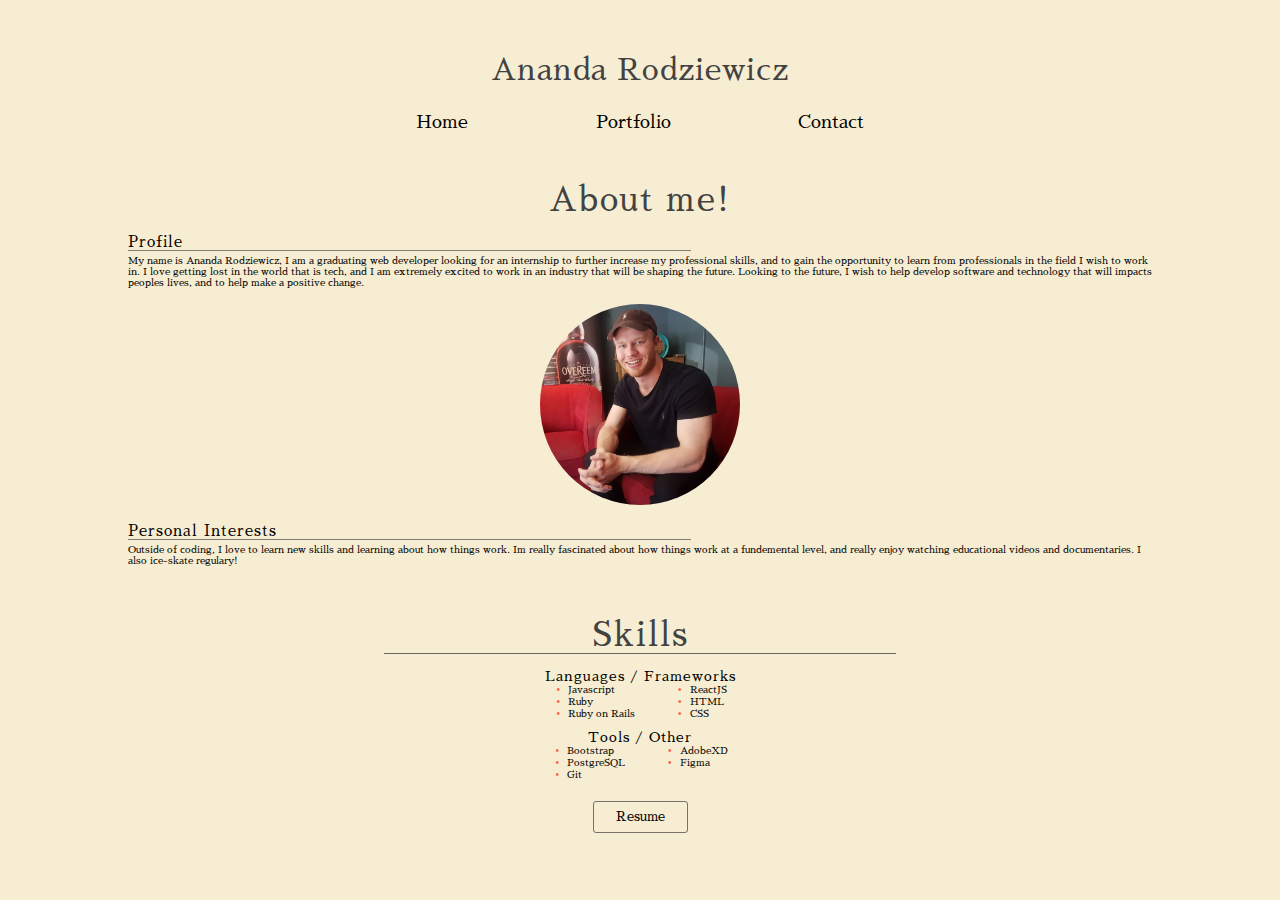
==== about.html @ 0354aa26 "styled aboutme page for iphone x" ====
<!DOCTYPE html>
<html lang="en">
  <head>
    <meta charset="UTF-8" />
    <meta http-equiv="X-UA-Compatible" content="IE=edge" />
    <meta name="viewport" content="width=device-width, initial-scale=1.0" />
    <link rel="stylesheet" href="about.css" />
    <link rel="stylesheet" href="hamburger.css" />
    <title>Ananda | About</title>
    <style>
      @import url("https://fonts.googleapis.com/css2?family=Sawarabi+Mincho&display=swap");
      @import url("https://fonts.googleapis.com/css2?family=Roboto&display=swap");
    </style>
  </head>
  <body>
    <header>
      <div class="hamburger">
        <nav role="navigation">
          <div id="menuToggle">
            <input type="checkbox" />

            <span></span>
            <span></span>
            <span></span>

            <ul id="menu">
              <a href="index.html"><li>Home</li></a>
              <a href="projects.html"><li>Portfolio</li></a>
              <a href="about.html"><li>About</li></a>
              <a href="contact.html"><li>Contact</li></a>
            </ul>
          </div>
        </nav>
      </div>
      <div class="nav">
        <div class="h1_logo">
          <img class="logo" src="./images/sun.png" alt="sun-logo" />
          <h1>Ananda Rodziewicz</h1>
        </div>
        <div class="h1_styling">
          <div class="nav_links">
            <div class="nav_wrap">
              <p><a class="large_nav" href="index.html">Home</a></p>

              <p><a class="large_nav" href="projects.html">Portfolio</a></p>
              <p><a class="large_nav" href="contact.html">Contact</a></p>
            </div>
          </div>
        </div>
      </div>
    </header>

    <main>
      <div class="main_wrap">
        <div class="container">
          <div class="second_heading">
            <h2>About me!</h2>
          </div>
          <div class="article_wrap">
            <h3 class="sub_heading">Profile</h3>
            <article>
              My name is Ananda Rodziewicz, I am a graduating web developer
              looking for an internship to further increase my professional
              skills, and to gain the opportunity to learn from professionals in
              the field I wish to work in. I love getting lost in the world that
              is tech, and I am extremely excited to work in an industry that
              will be shaping the future. Looking to the future, I wish to help
              develop software and technology that will impacts peoples lives,
              and to help make a positive change.
            </article>
          </div>
          <div class="profile">
            <img
              class="profile_picture"
              src="./images/profile.jpg"
              alt="Profile picture"
              srcset=""
            />
          </div>

          <div class="personal_interests">
            <h3 class="sub_heading">Personal Interests</h3>
            <article>
              Outside of coding, I love to learn new skills and learning about
              how things work. Im really fascinated about how things work at a
              fundemental level, and really enjoy watching educational videos
              and documentaries. I also ice-skate regulary!
            </article>
          </div>
          <div class="lists_wrapper">
            <h2>Skills</h2>
            <div class="list_container">
              <div class="skills_list languages">
                <h3>Languages / Frameworks</h3>
                <div class="split_list">
                  <ul>
                    <li>Javascript</li>
                    <li>Ruby</li>
                    <li>Ruby on Rails</li>
                  </ul>
                  <ul class="right_list">
                    <li>ReactJS</li>
                    <li>HTML</li>
                    <li>CSS</li>
                  </ul>
                </div>
              </div>
              <div class="skills_list tools">
                <h3>Tools / Other</h3>
                <div class="split_list">
                  <ul>
                    <li>Bootstrap</li>
                    <li>PostgreSQL</li>
                    <li>Git</li>
                  </ul>
                  <ul class="right_list">
                    <li>AdobeXD</li>
                    <li>Figma</li>
                  </ul>
                </div>
              </div>
            </div>
          </div>
          <div class="resume_wrap">
            <button class="resume_button">Resume</button>
          </div>
        </div>
      </div>
    </main>
  </body>
</html>
---- about.css ----
* {
  margin: 0;
  padding: 0;
  box-sizing: border-box;
}

a {
  text-decoration: none;
  color: tomato;
}

html {
  background-color: #f6edd2;
  font-size: 62.5%;
  font-family: "Sawarabi Mincho", sans-serif;
}

.h1_styling {
  width: 100vw;
}

h1 {
  width: 100%;
  font-weight: 300;
  font-size: 2.2em;
  letter-spacing: 1px;
  text-align: center;
  color: rgb(66, 66, 66);

  margin-top: 1.8em;
  margin-left: 1.3em;
}

h2 {
  font-weight: 400;
  font-size: 3em;
  letter-spacing: 2px;
  color: rgb(66, 66, 66);
  padding: 1em 0 0.5em 0;
  text-align: center;
}

p {
  font-size: 1.8em;
  text-align: center;
  color: rgb(66, 66, 66);
}

.large_nav {
  display: none;
}

.logo {
  display: none;
}

.profile_picture {
  width: 200px;
  border-radius: 50%;
}

.container {
  display: flex;
  flex-direction: column;
  justify-content: center;
  align-items: center;
}
.main-wrap {
  width: 100vw;
  height: fit-content;
  display: flex;
  flex-direction: column;
  justify-content: center;
  align-items: center;
}

.container {
  width: 80%;
  margin: 0 auto;
  display: flex;
  flex-direction: column;
  align-items: center;
}

.sub_heading {
  font-size: 1.5em;
  font-weight: 400;
  letter-spacing: 1px;
  border-bottom: solid 1px rgba(0, 0, 0, 0.466);
  width: 55%;
  margin-bottom: 5px;
}

.profile {
  margin: 1.5em 0 1.5em 0;
}

.lists_wrapper {
  width: 100%;
}

.lists_wrapper {
  display: flex;
  flex-direction: column;
  align-items: center;
  justify-content: center;
}

.lists_wrapper > h2 {
  padding-bottom: 0;
  margin-bottom: 15px;
  width: 50%;
  text-align: center;
  border-bottom: 1px solid rgba(0, 0, 0, 0.568);
}
.list_container {
  display: flex;
  flex-direction: column;
  justify-content: center;
  align-items: center;
  width: 100%;
}
.split_list {
  display: flex;
}

.right_list {
  margin-left: 40px;
}

.skills_list {
  width: 80%;
  display: flex;
  flex-direction: column;
  align-items: center;
  justify-content: space-between;
}

.tools {
  margin-top: 10px;
}

.skills_list > h3 {
  font-size: 1.4em;
  font-weight: 500;
  letter-spacing: 1px;
}

ul {
  list-style: none;
  padding: 0;
  margin: 0;
}

li {
  font-size: 10px;
  padding-left: 1em;
  text-indent: -0.7em;
}

li::before {
  margin-right: 5px;
  content: "•    ";
  color: tomato; /* or whatever color you prefer */
}

.resume_button {
  margin: 20px 0 40px 0;
  padding: 8px 22px;
  background: none;
  border: 1px solid rgba(0, 0, 0, 0.514);
  border-radius: 3px;
  font-family: "Sawarabi Mincho", sans-serif;
}

@media screen and (min-width: 768px) {
  h1 {
    margin-left: 0;
    font-size: 3em;
    width: 100%;
    text-align: center;
  }

  h2 {
    font-size: 3.2em;
  }
}

@media screen and (min-width: 1024px) and (min-height: 1366px) {
  .hamburger {
    display: none;
  }

  .nav {
    display: flex;
    flex-direction: column;
  }

  .large_nav {
    display: inline-flex;
  }

  .nav_wrap {
    display: flex;
    width: 35%;
    justify-content: space-between;
    align-items: center;
  }
  .nav_links {
    display: flex;
    flex-direction: column;
    justify-content: center;
    align-items: center;
  }

  h1 {
    width: 100%;
    margin: 2em 0 0.8em 0;
    font-size: 5.5em;
    text-align: center;
  }

  h2 {
    font-size: 4em;
    padding-top: 1.5em;
  }

  .portfolio_image {
    width: 380px;
  }
}

@media screen and (min-width: 1099px) {
  .hamburger {
    display: none;
  }

  .nav {
    display: flex;
    flex-direction: column;
  }

  h1 {
    margin-bottom: 25px;
  }

  h2 {
    font-size: 3.3em;
    padding-top: 1.5em;
  }

  .large_nav {
    display: inline-flex;
    color: rgb(0, 0, 0);
  }

  .nav_wrap {
    display: flex;
    width: 35%;
    justify-content: space-between;
    align-items: center;
  }
  .nav_links {
    display: flex;
    flex-direction: column;
    justify-content: center;
    align-items: center;
  }
  .middle_nav {
    padding: 0px 25px 0px 25px;
    border-left: 1px solid black;
    border-right: 1px solid black;
  }
}

@media screen and (min-width: 1300px) {
  .nav {
    height: 15vh;
    flex-direction: row;
    justify-content: center;
    align-items: center;
  }

  .nav_links {
    height: 100%;
    margin-right: 20%;
    justify-content: space-evenly;
  }

  .nav_wrap {
    width: 60%;
  }
  .h1_logo {
    margin-left: 20%;
    width: 70%;
    display: flex;
    justify-content: flex-start;
    align-items: center;
  }
  .logo {
    display: flex;
    width: 90px;
    margin-right: left auto;
    transform: rotate(270deg);
  }

  h1 {
    margin: 0;
    width: fit-content;
    height: fit-content;
  }

  h2 {
    font-size: 4.5em;
    letter-spacing: 0.2em;
  }
}
---- hamburger.css ----
#menuToggle {
  display: block;
  position: relative;
  top: 70px;
  left: 40px;

  z-index: 1;

  -webkit-user-select: none;
  user-select: none;
}

#menuToggle a {
  text-decoration: none;
  color: #232323;

  transition: color 0.3s ease;
}

#menuToggle a:hover {
  color: tomato;
}

#menuToggle input {
  display: block;
  width: 40px;
  height: 32px;
  position: absolute;
  top: -7px;
  left: -5px;

  cursor: pointer;

  opacity: 0; /* hide this */
  z-index: 2; /* and place it over the hamburger */

  -webkit-touch-callout: none;
}

/*
 * Just a quick hamburger
 */
#menuToggle span {
  display: block;
  width: 33px;
  height: 4px;
  margin-bottom: 5px;
  position: relative;

  background: #fb9253;
  border-radius: 3px;

  z-index: 1;

  transform-origin: 4px 0px;

  transition: transform 0.5s cubic-bezier(0.77, 0.2, 0.05, 1),
    background 0.5s cubic-bezier(0.77, 0.2, 0.05, 1), opacity 0.55s ease;
}

#menuToggle span:first-child {
  transform-origin: 0% 0%;
}

#menuToggle span:nth-last-child(2) {
  transform-origin: 0% 100%;
}

/* 
 * Transform all the slices of hamburger
 * into a crossmark.
 */
#menuToggle input:checked ~ span {
  opacity: 1;
  transform: rotate(45deg) translate(-2px, -1px);
  background: #fb9253;
}

/*
 * But let's hide the middle one.
 */
#menuToggle input:checked ~ span:nth-last-child(3) {
  opacity: 0;
  transform: rotate(0deg) scale(0.2, 0.2);
}

/*
 * Ohyeah and the last one should go the other direction
 */
#menuToggle input:checked ~ span:nth-last-child(2) {
  transform: rotate(-45deg) translate(0, -1px);
}

/*
 * Make this absolute positioned
 * at the top left of the screen
 */
#menu {
  position: absolute;
  width: 110vw;
  height: 110vh;
  margin: -100px 0 0 -50px;
  padding: 50px;
  padding-top: 125px;

  background: #ededed;
  list-style-type: none;
  -webkit-font-smoothing: antialiased;
  /* to stop flickering of text in safari */

  transform-origin: 0% 0%;
  transform: translate(-100%, 0);

  transition: transform 0.5s cubic-bezier(0.77, 0.2, 0.05, 1);
}

#menu li {
  padding: 10px 0;
  font-size: 22px;
}

/*
 * And let's slide it in from the left
 */
#menuToggle input:checked ~ ul {
  transform: none;
}
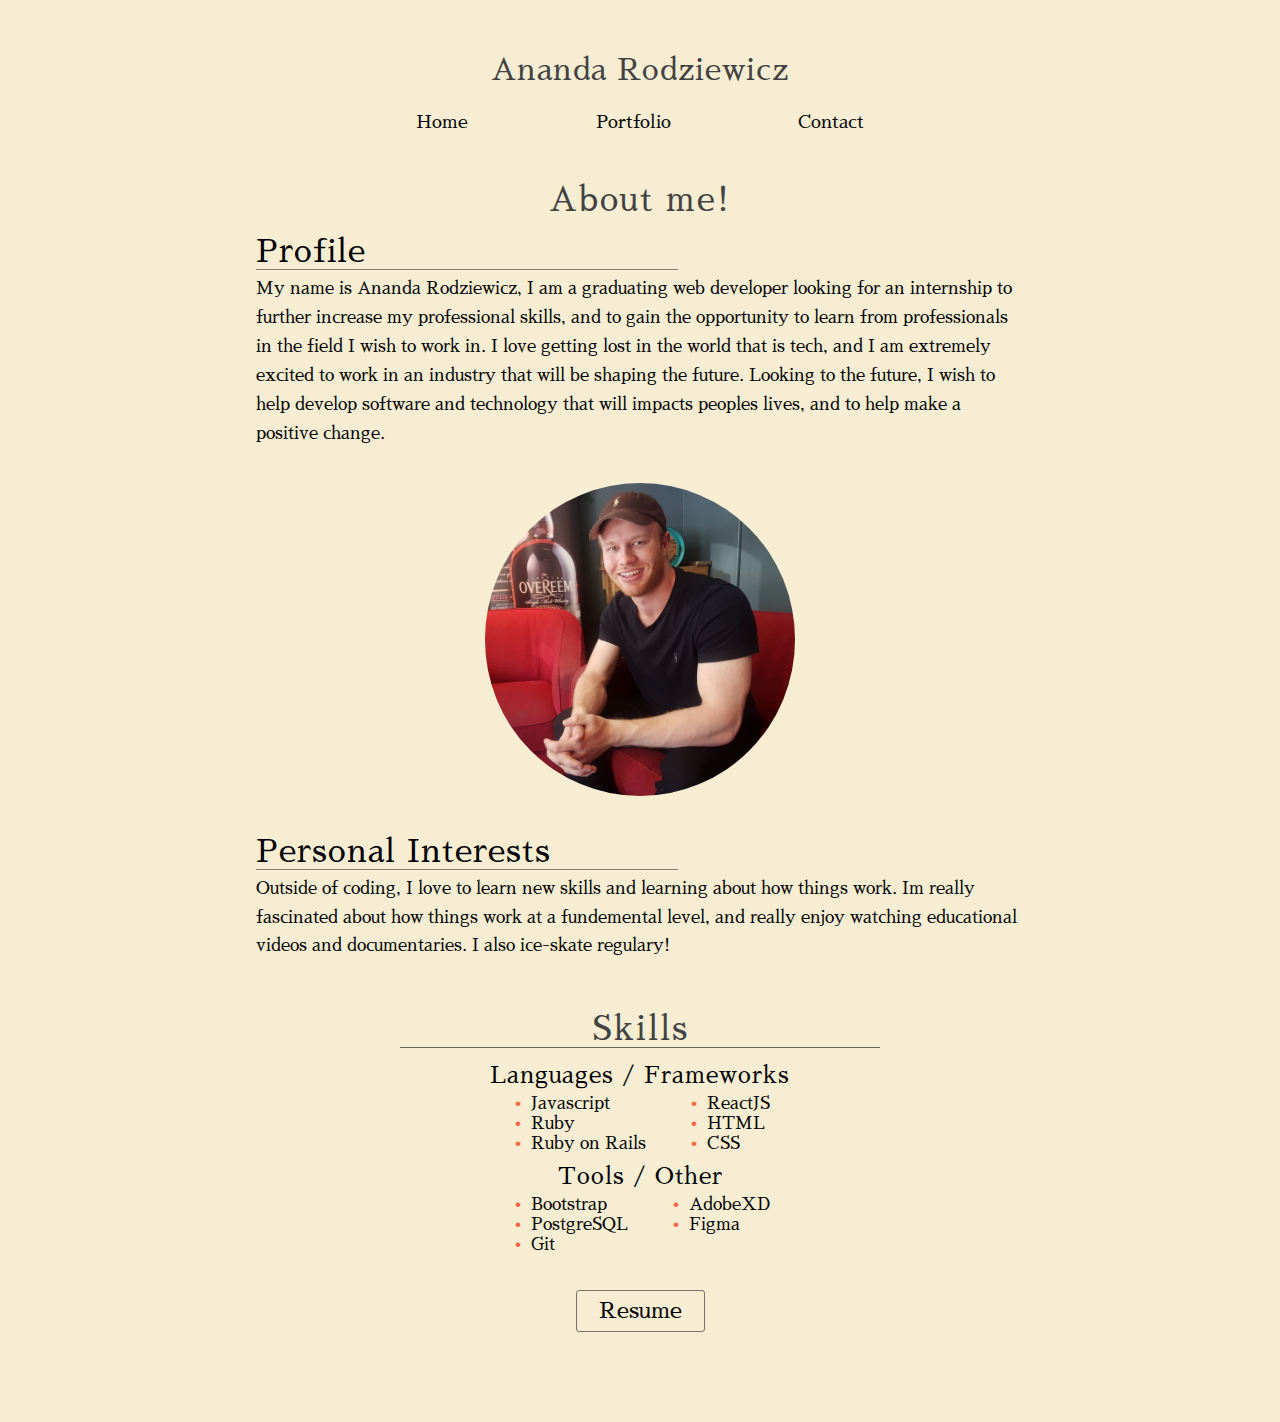
==== commit 229a946b: "added animation and hover effects" ====
--- a/about.html
+++ b/about.html
@@ -122,7 +122,7 @@
             </div>
           </div>
           <div class="resume_wrap">
-            <button class="resume_button">Resume</button>
+            <button class="resume_button btn">Resume</button>
           </div>
         </div>
       </div>
--- a/about.css
+++ b/about.css
@@ -161,7 +161,7 @@
 li::before {
   margin-right: 5px;
   content: "•    ";
-  color: tomato; /* or whatever color you prefer */
+  color: tomato;
 }
 
 .resume_button {
@@ -315,3 +315,143 @@
     letter-spacing: 0.2em;
   }
 }
+
+@media screen and (min-width: 590px) {
+  .article_wrap {
+    width: 80%;
+  }
+  .personal_interests {
+    width: 80%;
+  }
+}
+
+@media screen and (min-width: 768px) {
+  .sub_heading {
+    font-size: 2.2em;
+  }
+  article {
+    font-size: 1.2em;
+  }
+  li {
+    font-size: 1.2em;
+  }
+  .skills_list > h3 {
+    font-size: 1.6em;
+    margin-bottom: 6px;
+  }
+}
+
+@media screen and (min-width: 1024px) {
+  .sub_heading {
+    font-size: 3em;
+  }
+  article {
+    font-size: 1.6em;
+  }
+  .profile_picture {
+    width: 310px;
+    margin: 20px 0 20px 0;
+  }
+
+  .skills_list > h3 {
+    font-size: 2em;
+  }
+  li {
+    font-size: 1.5em;
+  }
+}
+
+@media screen and (min-width: 1200px) {
+  .container {
+    max-width: 960px;
+  }
+  .sub_heading {
+    font-size: 3.2em;
+  }
+  article {
+    font-size: 1.7em;
+    line-height: 1.7em;
+  }
+  .skills_list > h3 {
+    font-size: 2.3em;
+  }
+  li {
+    font-size: 1.7em;
+  }
+  .resume_wrap {
+    margin: 1.5em 0 5em 0;
+  }
+  .resume_button {
+    font-size: 2.2em;
+  }
+}
+
+/* Global animations and hovers */
+
+.large_nav:hover {
+  color: tomato;
+}
+
+.btn:link,
+.btn:visited {
+  text-transform: uppercase;
+  text-decoration: none;
+  padding: 15px 40px;
+  display: inline-block;
+  border-radius: 100px;
+  transition: all 0.2s;
+  position: absolute;
+}
+
+.btn:hover {
+  transform: translateY(-3px);
+  box-shadow: 0 10px 20px rgba(0, 0, 0, 0.2);
+}
+
+.btn:active {
+  transform: translateY(-1px);
+  box-shadow: 0 5px 10px rgba(0, 0, 0, 0.2);
+}
+
+.btn-white {
+  background-color: #fff;
+  color: #777;
+}
+
+.btn::after {
+  content: "";
+  height: 100%;
+  width: 100%;
+  position: absolute;
+  top: 0;
+  left: 0;
+  z-index: -1;
+  transition: all 0.4s;
+}
+
+.btn-white::after {
+  background-color: #fff;
+}
+
+.btn:hover::after {
+  transform: scaleX(1.4) scaleY(1.6);
+  opacity: 0;
+}
+
+.btn {
+  outline: none;
+  animation: moveInBottom 3s ease-out;
+  animation-fill-mode: backwards;
+}
+
+@keyframes moveInBottom {
+  0% {
+    opacity: 0;
+    transform: translateY(30px);
+  }
+
+  100% {
+    opacity: 1;
+    transform: translateY(0px);
+  }
+}
